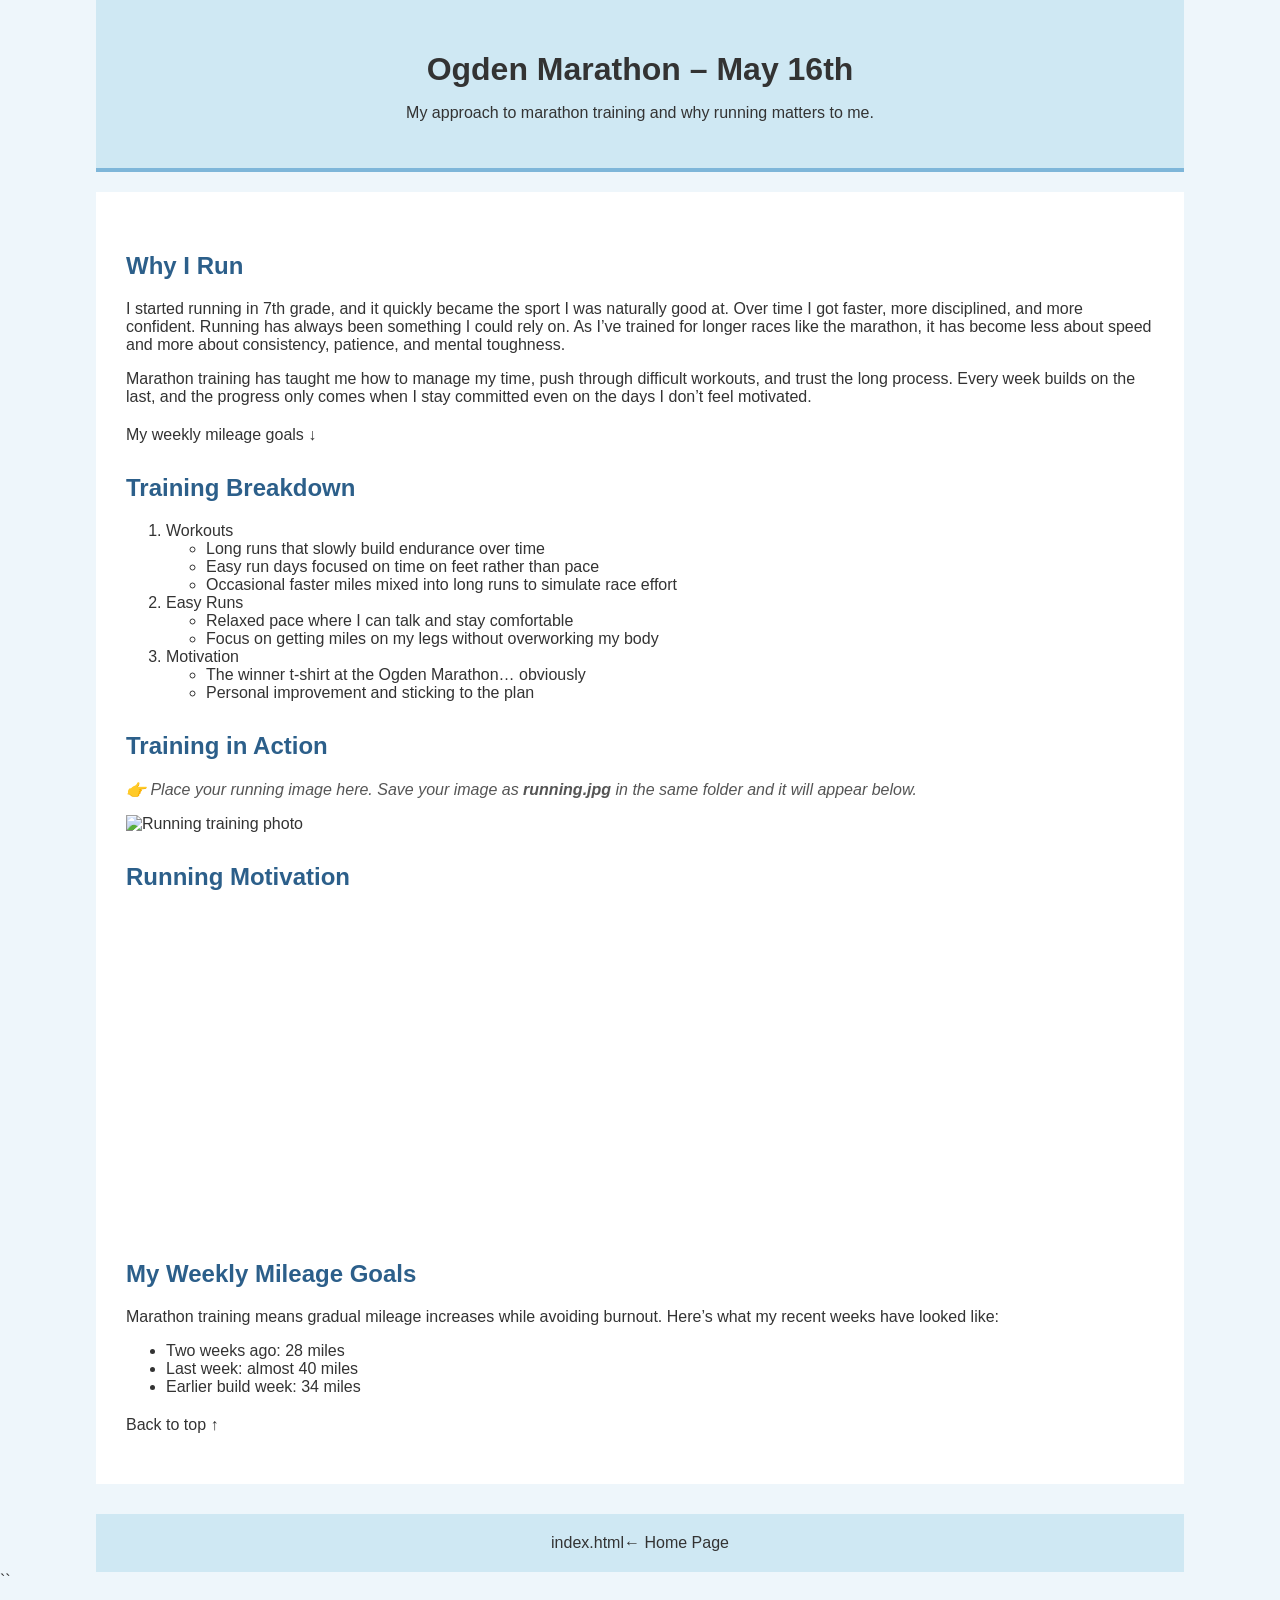
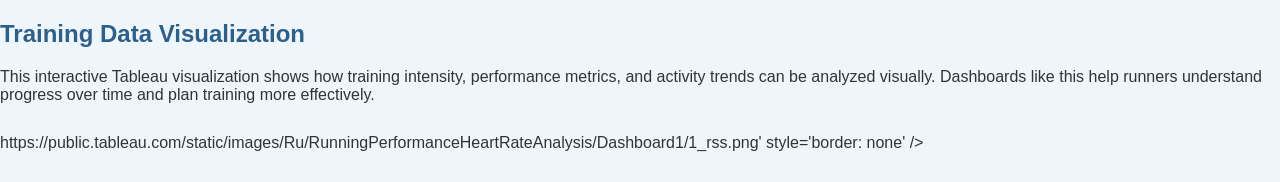
==== scratch.html @ dbbf28d2 "Add files via upload w scratch" ====
<!DOCTYPE html>
<html lang="en">
<head>
  <meta charset="UTF-8">
  <title>My Marathon Training Plan</title>

  <!-- Link to custom stylesheet -->
  <link rel="stylesheet" href="scratch.css">
</head>

<body>

  <!-- On-page anchor target -->
  <a id="top"></a>

  <div class="container">

    <div class="header">
      <h1>Ogden Marathon – May 16th</h1>
      <p>My approach to marathon training and why running matters to me.</p>
    </div>

    <div class="content">

      <h2>Why I Run</h2>
      <p>
        I started running in 7th grade, and it quickly became the sport I was naturally good at.
        Over time I got faster, more disciplined, and more confident. Running has always been
        something I could rely on. As I’ve trained for longer races like the marathon, it has
        become less about speed and more about consistency, patience, and mental toughness.
      </p>

      <p>
        Marathon training has taught me how to manage my time, push through difficult workouts,
        and trust the long process. Every week builds on the last, and the progress only comes
        when I stay committed even on the days I don’t feel motivated.
      </p>

      <!-- Jump link -->
      <p class="jump-link">
        My weekly mileage goals ↓
      </a>
      </p>

      <!-- Nested list requirement -->
      <h2>Training Breakdown</h2>
      <ol>
        <li>Workouts
          <ul>
            <li>Long runs that slowly build endurance over time</li>
            <li>Easy run days focused on time on feet rather than pace</li>
            <li>Occasional faster miles mixed into long runs to simulate race effort</li>
          </ul>
        </li>
        <li>Easy Runs
          <ul>
            <li>Relaxed pace where I can talk and stay comfortable</li>
            <li>Focus on getting miles on my legs without overworking my body</li>
          </ul>
        </li>
        <li>Motivation
          <ul>
            <li>The winner t‑shirt at the Ogden Marathon… obviously</li>
            <li>Personal improvement and sticking to the plan</li>
          </ul>
        </li>
      </ol>

      <!-- IMAGE PLACEHOLDER -->
      <h2>Training in Action</h2>
      <p class="image-note">
        👉 Place your running image here.  
        Save your image as <strong>running.jpg</strong> in the same folder and it will appear below.
      </p>

      <img src="running.jpg" alt="Running training photo" class="training-image">

      <!-- YouTube embed -->
      <h2>Running Motivation</h2>
      <iframe
        width="560"
        height="315"
        src="https://www.youtube.com/embed/3IqKhHUZwpg"
        title="Running Motivation Video"
        frameborder="0"
        allowfullscreen>
      </iframe>

      <!-- Anchor target -->
      <h2 id="mileage">My Weekly Mileage Goals</h2>
      <p>
        Marathon training means gradual mileage increases while avoiding burnout.
        Here’s what my recent weeks have looked like:
      </p>

      <ul>
        <li>Two weeks ago: 28 miles</li>
        <li>Last week: almost 40 miles</li>
        <li>Earlier build week: 34 miles</li>
      </ul>

      <!-- Back to top link -->
      <p class="jump-link">
        Back to top ↑
      </a>
      </p>

    </div>

    <div class="footer">
      index.html← Home Page</a>
    </div>

  </div>

</body>
</html>
``

<h2>Training Data Visualization</h2>
<p>
  This interactive Tableau visualization shows how training intensity,
  performance metrics, and activity trends can be analyzed visually.
  Dashboards like this help runners understand progress over time and plan training more effectively.
</p>

<!-- Tableau Embed -->
<div class="tableau-container">
  <object class="tableauViz" width="100%" height="600">
   https:&#47;&#47;public.tableau.com&#47;static&#47;images&#47;Ru&#47;RunningPerformanceHeartRateAnalysis&#47;Dashboard1&#47;1_rss.png' style='border: none' /></a></noscript><object class='tableauViz'  style='display:none;'><param name='host_url' value='https%3A%2F%2Fpublic.tableau.com%2F' /> <param name='embed_code_version' value='3' /> <param name='site_root' value='' /><param name='name' value='RunningPerformanceHeartRateAnalysis&#47;Dashboard1' /><param name='tabs' value='no' /><param name='toolbar' value='yes' /><param name='static_image' value='https:&#47;&#47;public.tableau.com&#47;static&#47;images&#47;Ru&#47;RunningPerformanceHeartRateAnalysis&#47;Dashboard1&#47;1.png' /> <param name='animate_transition' value='yes' /><param name='display_static_image' value='yes' /><param name='display_spinner' value='yes' /><param name='display_overlay' value='yes' /><param name='display_count' value='yes' /><param name='language' value='en-US' /></object></div>                <script type='text/javascript'>                    var divElement = document.getElementById('viz1776129794779');                    var vizElement = divElement.getElementsByTagName('object')[0];                    if ( divElement.offsetWidth > 800 ) { vizElement.style.width='100%';vizElement.style.height=(divElement.offsetWidth*0.75)+'px';} else if ( divElement.offsetWidth > 500 ) { vizElement.style.width='100%';vizElement.style.height=(divElement.offsetWidth*0.75)+'px';} else { vizElement.style.width='100%';vizElement.style.height='1277px';}                     var scriptElement = document.createElement('script');                    scriptElement.src = 'https://public.tableau.com/javascripts/api/viz_v1.js';                    vizElement.parentNode.insertBefore(scriptElement, vizElement);                </script>
  </object>
</div>
---- scratch.css ----
body {
  background-color: #eef6fb;
  font-family: Arial, Helvetica, sans-serif;
  color: #333;
  margin: 0;
  padding: 0;
}

.container {
  width: 85%;
  margin: auto;
}

/* Header */
.header {
  background-color: #cfe8f3;
  padding: 30px;
  text-align: center;
  border-bottom: 4px solid #7eb6d9;
}

.header h1 {
  margin-bottom: 10px;
}

/* Main content */
.content {
  background-color: white;
  padding: 30px;
  margin-top: 20px;
}

h2 {
  color: #2c5f8a;
  margin-top: 30px;
}

.jump-link {
  margin: 20px 0;
}

.jump-link a {
  color: #2c5f8a;
  text-decoration: none;
  font-weight: bold;
}

/* Image styling */
.training-image {
  width: 100%;
  max-width: 500px;
  display: block;
  margin: 15px 0;
}

.image-note {
  font-style: italic;
  color: #555;
}

/* Footer */
.footer {
  text-align: center;
  padding: 20px;
  margin-top: 30px;
  background-color: #cfe8f3;
}
.tableau-container {
  margin-top: 30px;
  margin-bottom: 30px;
}
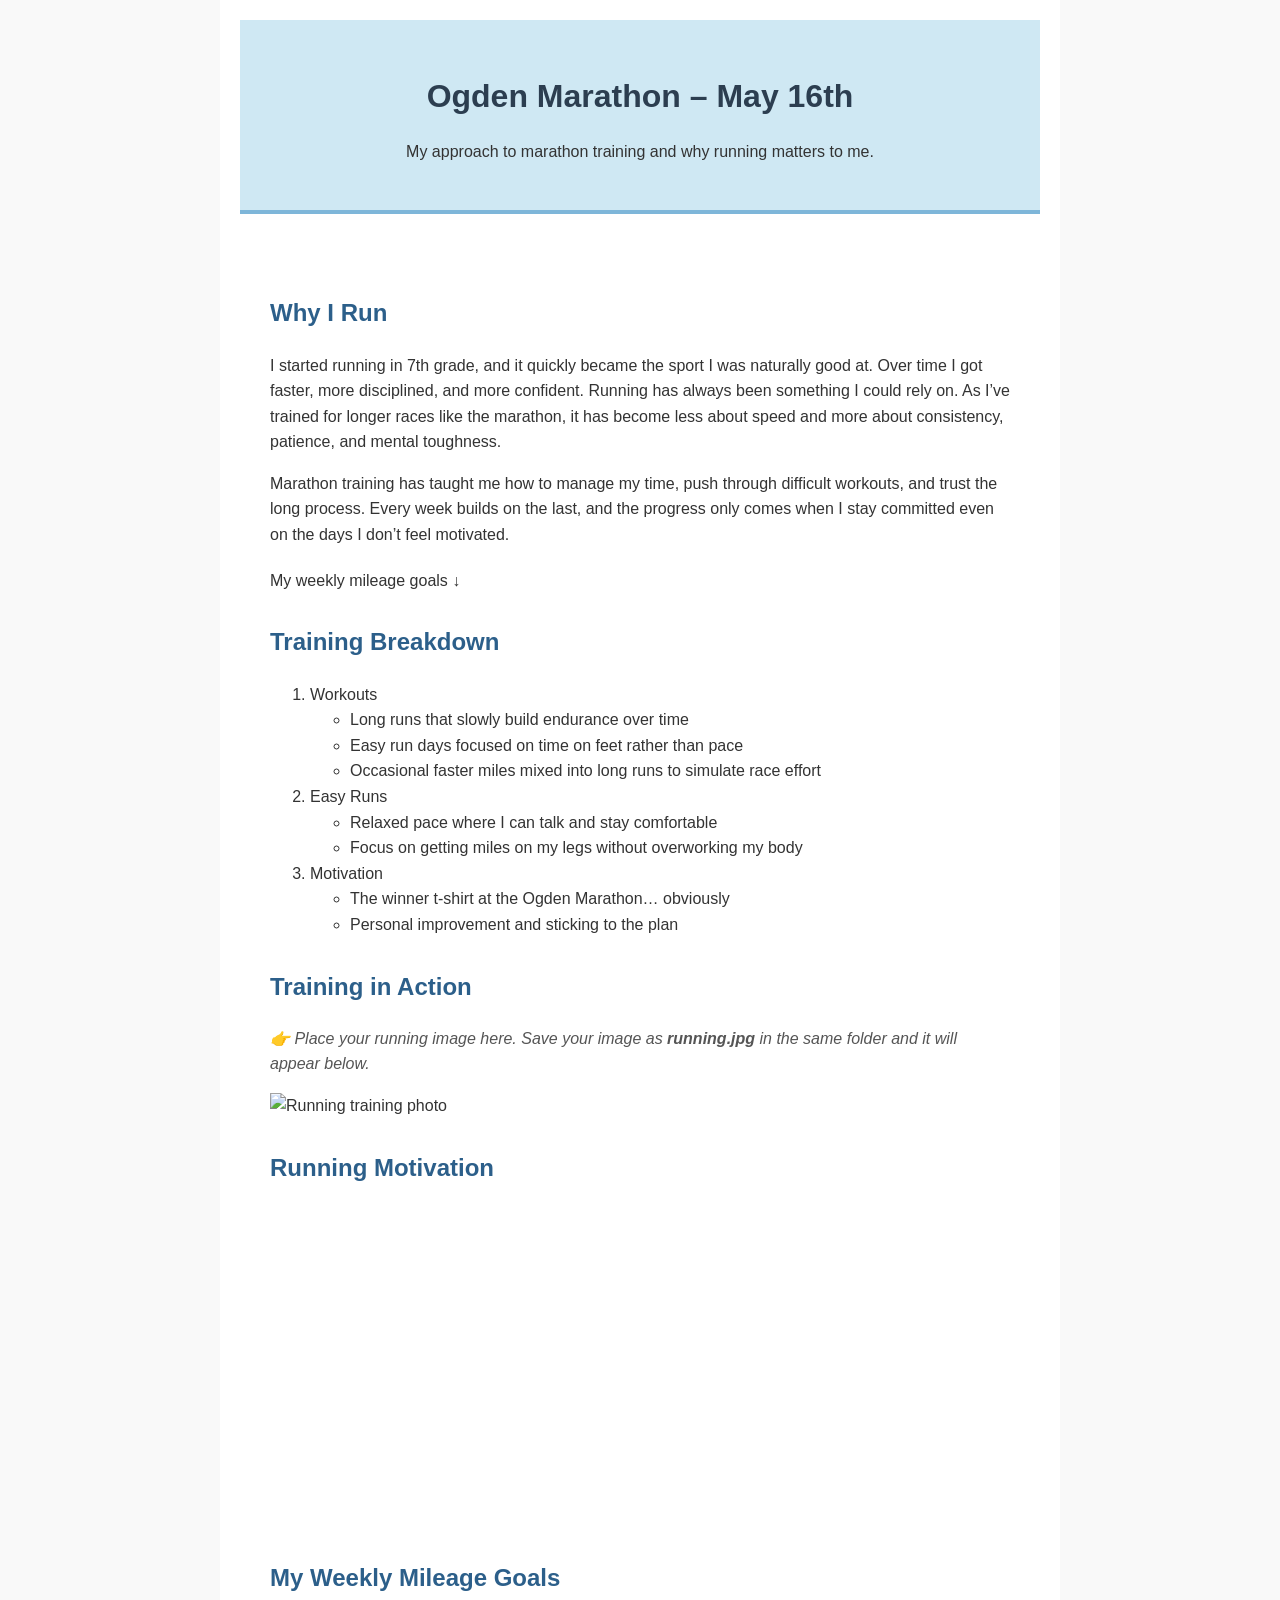
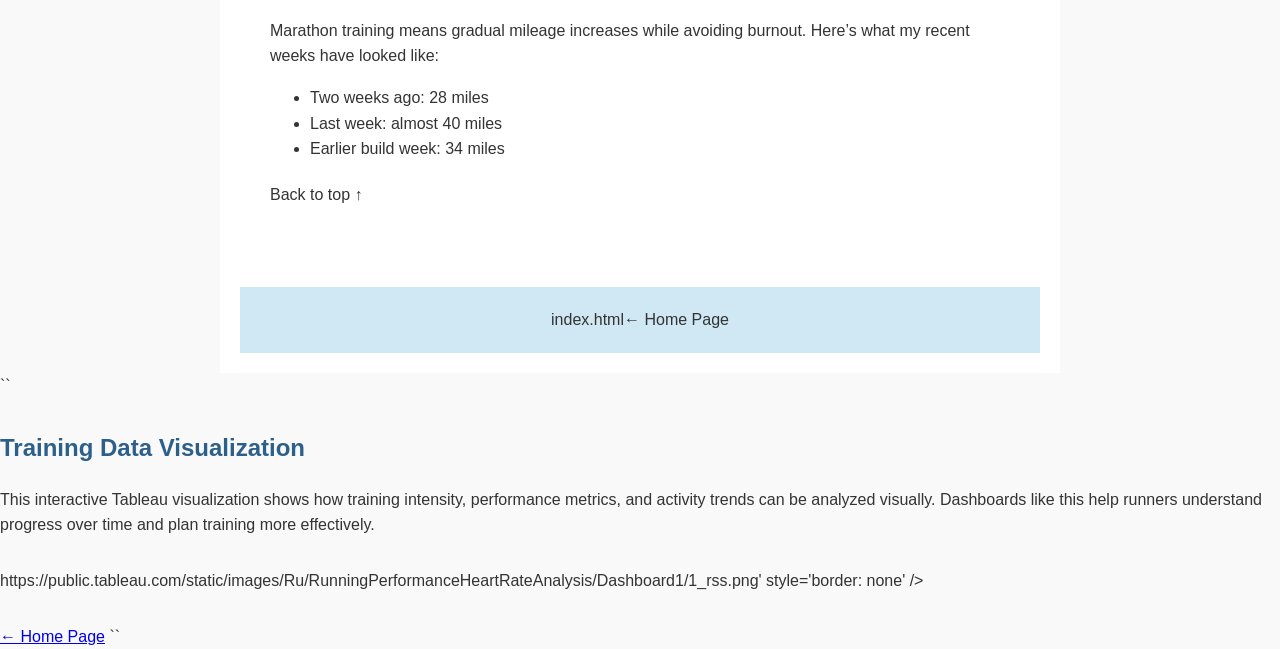
==== commit d8cff3de: "Add files via upload fixed" ====
--- a/scratch.html
+++ b/scratch.html
@@ -130,3 +130,32 @@
    https:&#47;&#47;public.tableau.com&#47;static&#47;images&#47;Ru&#47;RunningPerformanceHeartRateAnalysis&#47;Dashboard1&#47;1_rss.png' style='border: none' /></a></noscript><object class='tableauViz'  style='display:none;'><param name='host_url' value='https%3A%2F%2Fpublic.tableau.com%2F' /> <param name='embed_code_version' value='3' /> <param name='site_root' value='' /><param name='name' value='RunningPerformanceHeartRateAnalysis&#47;Dashboard1' /><param name='tabs' value='no' /><param name='toolbar' value='yes' /><param name='static_image' value='https:&#47;&#47;public.tableau.com&#47;static&#47;images&#47;Ru&#47;RunningPerformanceHeartRateAnalysis&#47;Dashboard1&#47;1.png' /> <param name='animate_transition' value='yes' /><param name='display_static_image' value='yes' /><param name='display_spinner' value='yes' /><param name='display_overlay' value='yes' /><param name='display_count' value='yes' /><param name='language' value='en-US' /></object></div>                <script type='text/javascript'>                    var divElement = document.getElementById('viz1776129794779');                    var vizElement = divElement.getElementsByTagName('object')[0];                    if ( divElement.offsetWidth > 800 ) { vizElement.style.width='100%';vizElement.style.height=(divElement.offsetWidth*0.75)+'px';} else if ( divElement.offsetWidth > 500 ) { vizElement.style.width='100%';vizElement.style.height=(divElement.offsetWidth*0.75)+'px';} else { vizElement.style.width='100%';vizElement.style.height='1277px';}                     var scriptElement = document.createElement('script');                    scriptElement.src = 'https://public.tableau.com/javascripts/api/viz_v1.js';                    vizElement.parentNode.insertBefore(scriptElement, vizElement);                </script>
   </object>
 </div>
+
+<a href="index.html">← Home Page</a>
+``
+
+  </div>
+
+  <style>
+    body {
+      font-family: Arial, sans-serif;
+      line-height: 1.6;
+      color: #333;
+      background-color: #f9f9f9;
+    }
+
+    .container {
+      max-width: 800px;
+      margin: 0 auto;
+      padding: 20px;
+      background-color: #fff;
+    }
+
+    h1 {
+      text-align: center;
+      color: #2c3e50;
+    }
+
+    .contact {
+      text-align: center;
+      margin-bottom: 20px;
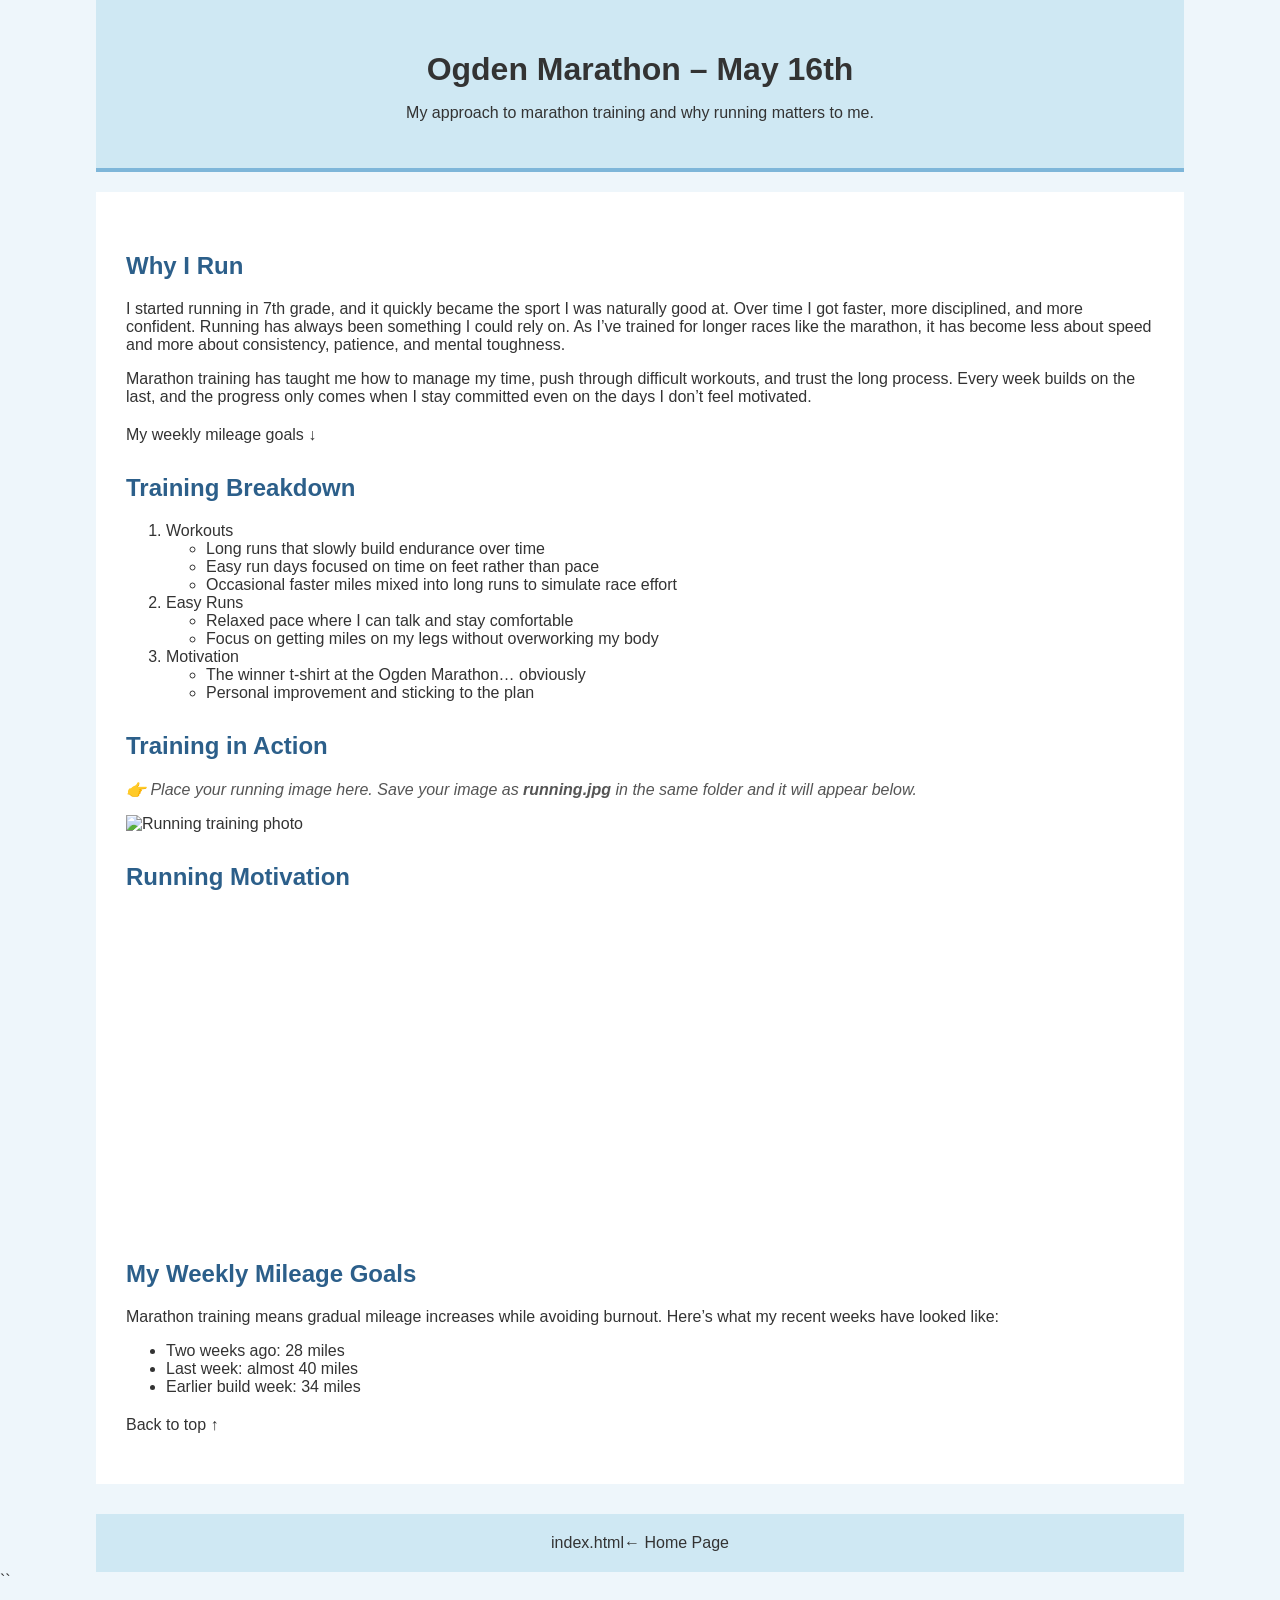
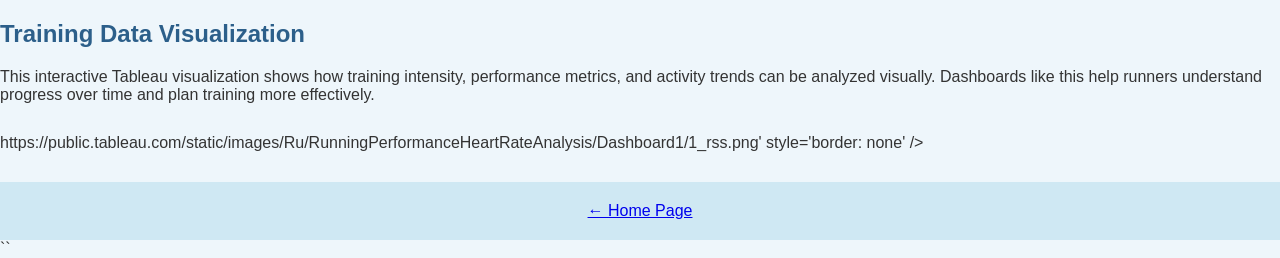
==== commit f41c2aa8: "Add files via upload fx" ====
--- a/scratch.html
+++ b/scratch.html
@@ -131,31 +131,7 @@
   </object>
 </div>
 
-<a href="index.html">← Home Page</a>
-``
-
-  </div>
-
-  <style>
-    body {
-      font-family: Arial, sans-serif;
-      line-height: 1.6;
-      color: #333;
-      background-color: #f9f9f9;
-    }
-
-    .container {
-      max-width: 800px;
-      margin: 0 auto;
-      padding: 20px;
-      background-color: #fff;
-    }
-
-    h1 {
-      text-align: center;
-      color: #2c3e50;
-    }
-
-    .contact {
-      text-align: center;
-      margin-bottom: 20px;+<div class="footer">
+  <a href="index.html">← Home Page</a>
+</div>
+``
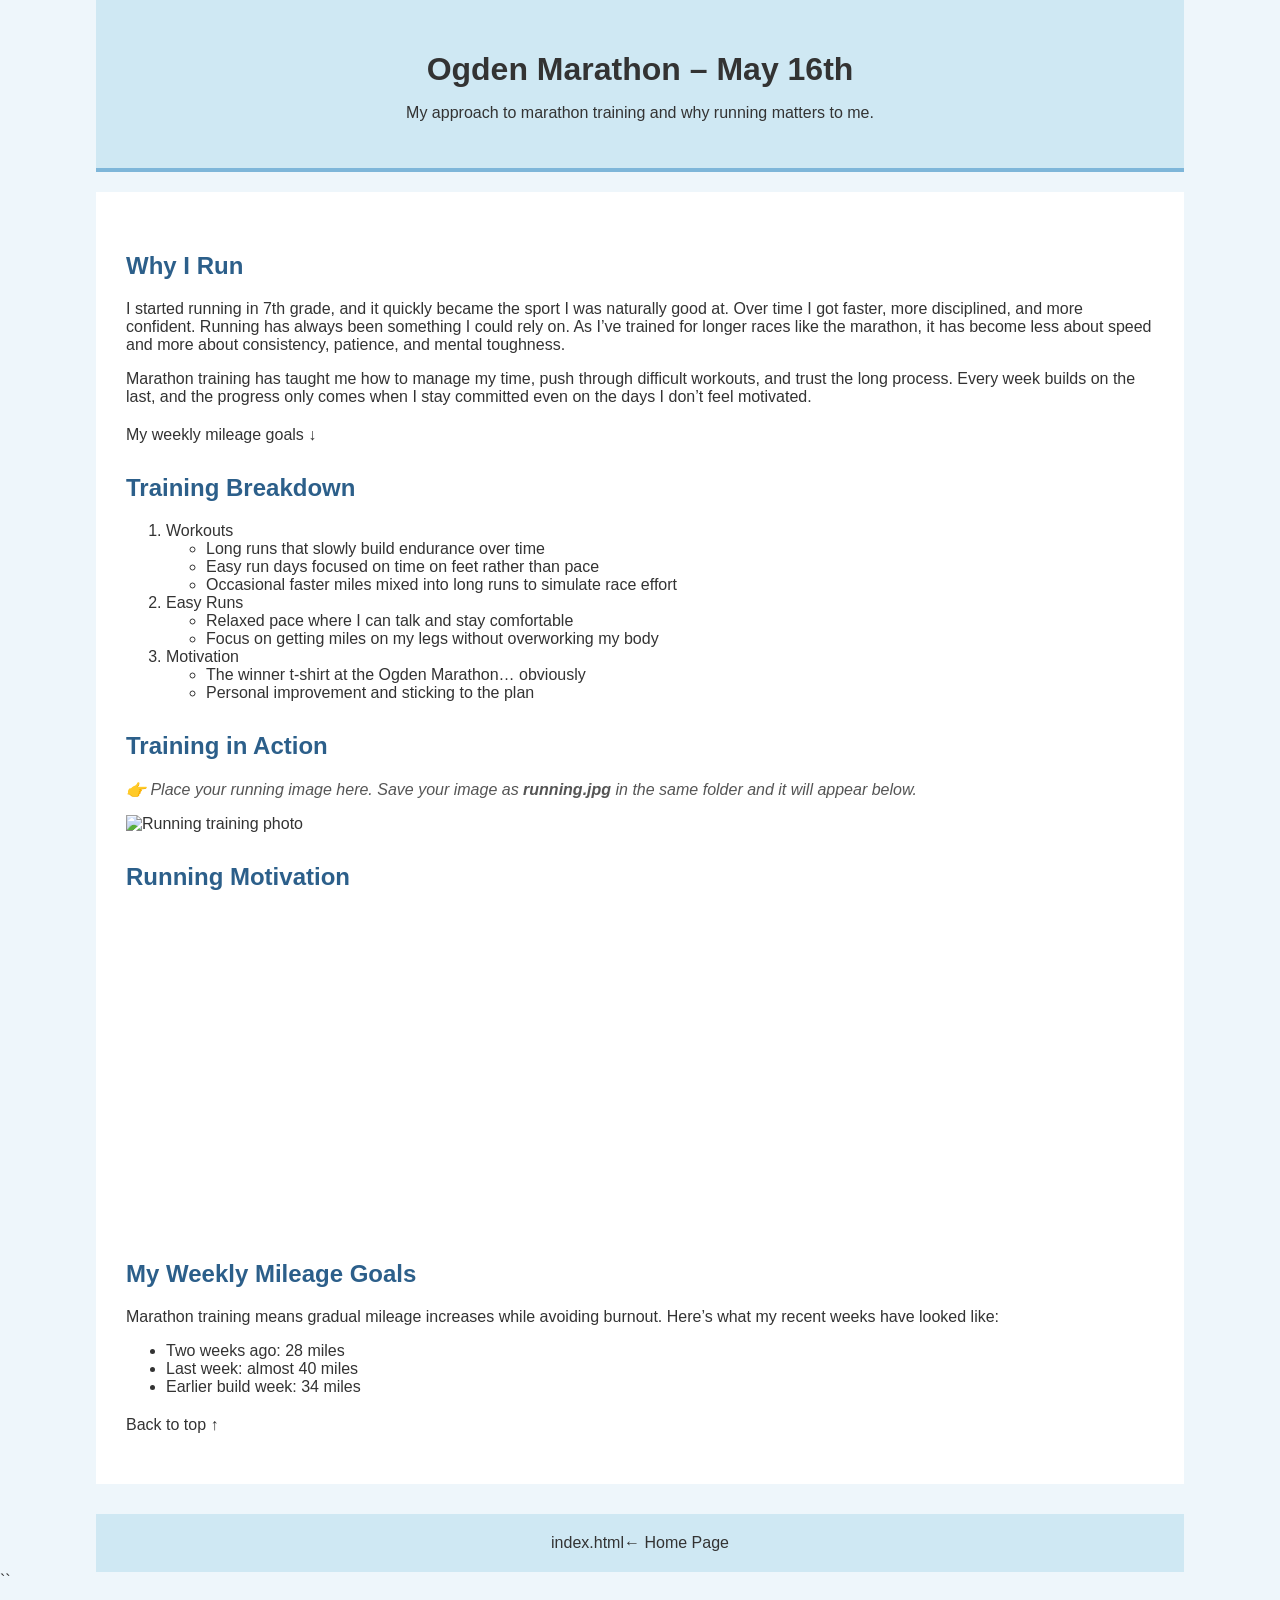
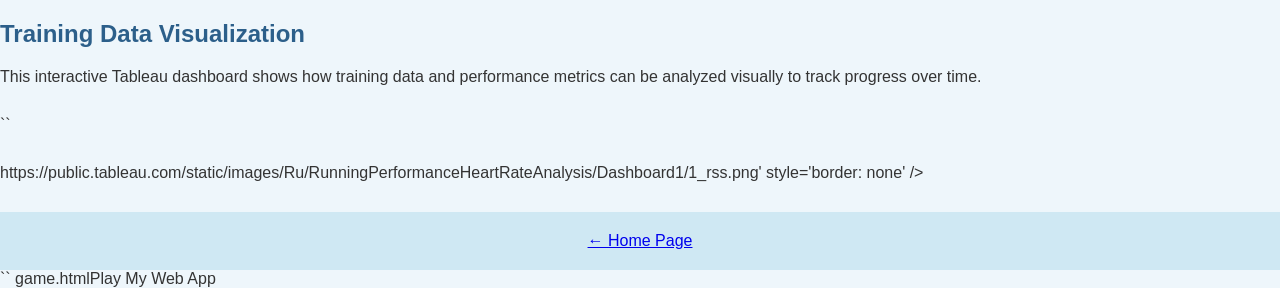
==== commit 19555741: "Add files via upload scratch" ====
--- a/scratch.html
+++ b/scratch.html
@@ -117,13 +117,17 @@
 </html>
 ``
 
+</p>
 <h2>Training Data Visualization</h2>
 <p>
-  This interactive Tableau visualization shows how training intensity,
-  performance metrics, and activity trends can be analyzed visually.
-  Dashboards like this help runners understand progress over time and plan training more effectively.
+  This interactive Tableau dashboard shows how training data and performance
+  metrics can be analyzed visually to track progress over time.
 </p>
 
+<div class="tableau-container">
+  <div class='tableauPlaceholder' id='viz1776202534480' style='position: relative'><noscript><a href='#'><img alt='How Age and Experience Shaped Pace at the 2024 NYC Marathon ' src='https:&#47;&#47;public.tableau.com&#47;static&#47;images&#47;Ho&#47;HowAgeandExperienceShapedPaceatthe2024NYCMarathon&#47;Story1&#47;1_rss.png' style='border: none' /></a></noscript><object class='tableauViz'  style='display:none;'><param name='host_url' value='https%3A%2F%2Fpublic.tableau.com%2F' /> <param name='embed_code_version' value='3' /> <param name='site_root' value='' /><param name='name' value='HowAgeandExperienceShapedPaceatthe2024NYCMarathon&#47;Story1' /><param name='tabs' value='no' /><param name='toolbar' value='yes' /><param name='static_image' value='https:&#47;&#47;public.tableau.com&#47;static&#47;images&#47;Ho&#47;HowAgeandExperienceShapedPaceatthe2024NYCMarathon&#47;Story1&#47;1.png' /> <param name='animate_transition' value='yes' /><param name='display_static_image' value='yes' /><param name='display_spinner' value='yes' /><param name='display_overlay' value='yes' /><param name='display_count' value='yes' /><param name='language' value='en-US' /></object></div>                <script type='text/javascript'>                    var divElement = document.getElementById('viz1776202534480');                    var vizElement = divElement.getElementsByTagName('object')[0];                    vizElement.style.width='100%';vizElement.style.height=(divElement.offsetWidth*0.75)+'px';                    var scriptElement = document.createElement('script');                    scriptElement.src = 'https://public.tableau.com/javascripts/api/viz_v1.js';                    vizElement.parentNode.insertBefore(scriptElement, vizElement);                </script>
+</div>
+``
 <!-- Tableau Embed -->
 <div class="tableau-container">
   <object class="tableauViz" width="100%" height="600">
@@ -134,4 +138,6 @@
 <div class="footer">
   <a href="index.html">← Home Page</a>
 </div>
-``+``
+
+game.htmlPlay My Web App</a>
